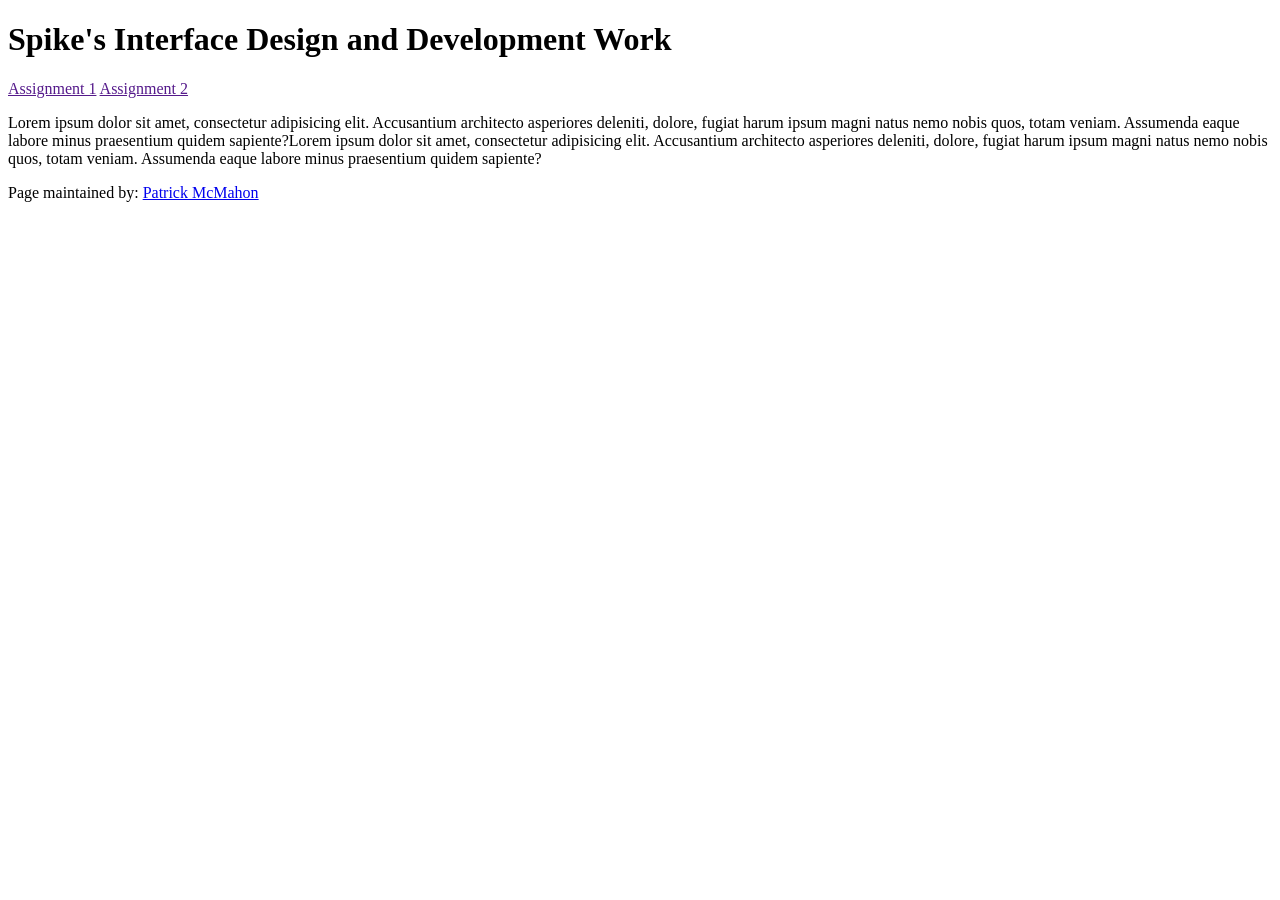
==== index.html @ 9acc1433 "Update index.html" ====
<!doctype html>
<html lang="en">
<head>
    <meta charset="UTF-8">
    <meta name="viewport"
          content="width=device-width, user-scalable=no, initial-scale=1.0, maximum-scale=1.0, minimum-scale=1.0">
    <meta http-equiv="X-UA-Compatible" content="ie=edge">

<!-- !!!!! -->
<!--    change this to refer to your specific page  -->
    <title>changeMe!</title>

<!-- !!!!! -->
<!--  change this to your preferred icon  -->
    <!-- favicon was sourced from favicon.io but the original graphics are copyright 2020 Twitter, Inc
    and other contributors -->
    <!-- They are licensed under CC-BY 4.0 as linked below -->
    <!-- https://creativecommons.org/licenses/by/4.0/ -->
    <link rel="icon" type="image/png" href="./assets/icons/favicon.png">

    <link rel="stylesheet" href="reset.css">
    <link rel="stylesheet" href="style.css">
</head>
<body>

    <header>
<!-- !!!!! -->
<!--    change this to your preferred online name  -->
        <h1>Spike's Interface Design and Development Work</h1>
    </header>

    <div class="mainNavContainer">

        <nav>
            <a href="">Assignment 1</a>
            <a href="">Assignment 2</a>
        </nav>

        <main>
            <section id="intro-section">
                <p> Lorem ipsum dolor sit amet, consectetur adipisicing elit. Accusantium architecto asperiores deleniti, dolore, fugiat harum ipsum magni natus nemo nobis quos, totam veniam. Assumenda eaque labore minus praesentium quidem sapiente?Lorem ipsum dolor sit amet, consectetur adipisicing elit. Accusantium architecto asperiores deleniti, dolore, fugiat harum ipsum magni natus nemo nobis quos, totam veniam. Assumenda eaque labore minus praesentium quidem sapiente?</p>
            </section>
        </main>

        <!-- this is an empty element which helps with spacing -->
        <aside></aside>

    </div>

    <footer>
        <p>
<!-- !!!!! -->
<!--    change this to your preferred online name and update link to refer to your github page  -->
            Page maintained by:
            <a href="https://github.com/p-mcmahon-rmit/" target="_blank">
            Patrick McMahon
            </a>
        </p>
    </footer>
</body>
</html>
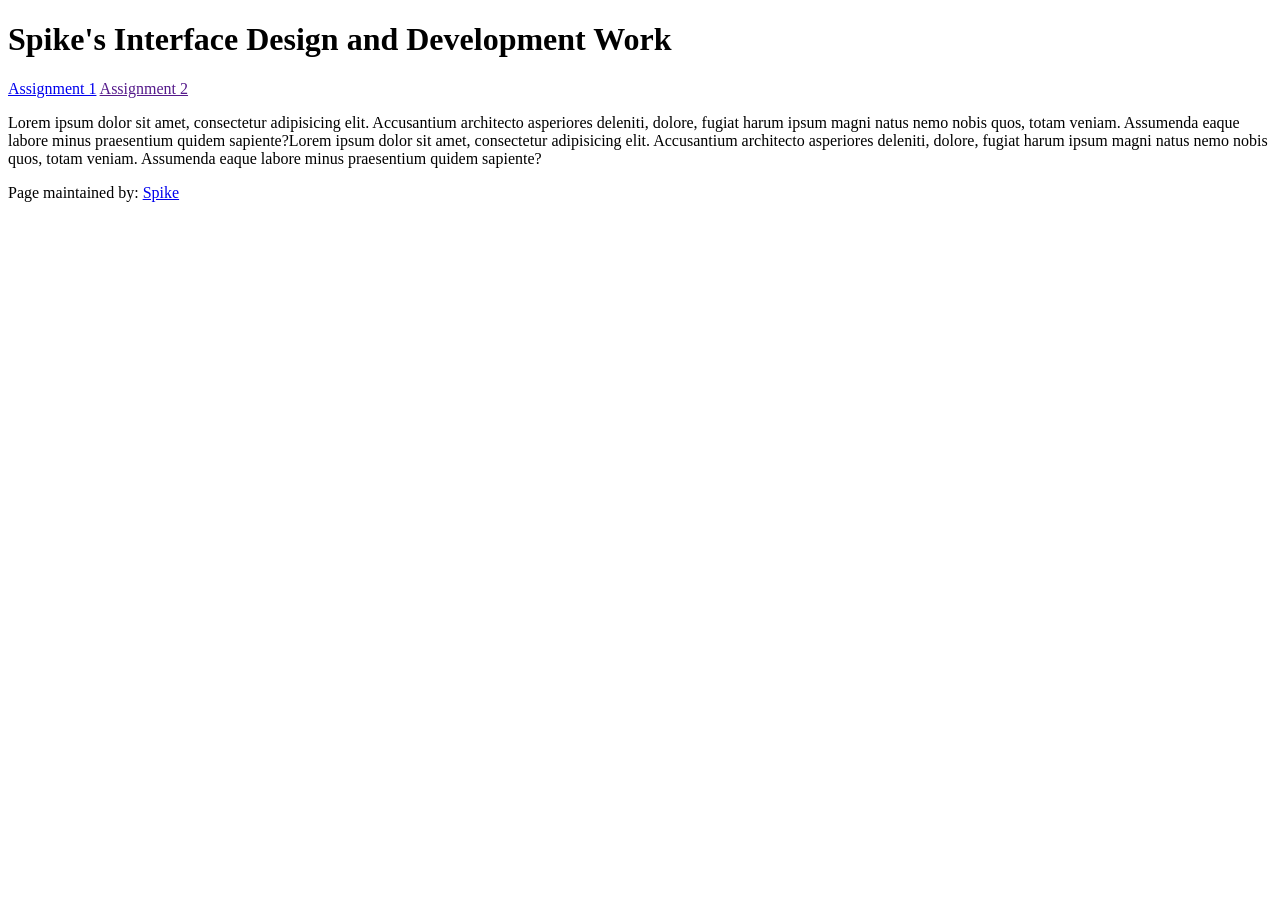
==== commit 742754a0: "detail" ====
--- a/index.html
+++ b/index.html
@@ -8,7 +8,7 @@
 
 <!-- !!!!! -->
 <!--    change this to refer to your specific page  -->
-    <title>changeMe!</title>
+    <title>specialisationWorkIndex</title>
 
 <!-- !!!!! -->
 <!--  change this to your preferred icon  -->
@@ -32,7 +32,7 @@
     <div class="mainNavContainer">
 
         <nav>
-            <a href="">Assignment 1</a>
+            <a href="./assignment1.html">Assignment 1</a>
             <a href="">Assignment 2</a>
         </nav>
 
@@ -53,7 +53,7 @@
 <!--    change this to your preferred online name and update link to refer to your github page  -->
             Page maintained by:
             <a href="https://github.com/p-mcmahon-rmit/" target="_blank">
-            Patrick McMahon
+            Spike
             </a>
         </p>
     </footer>
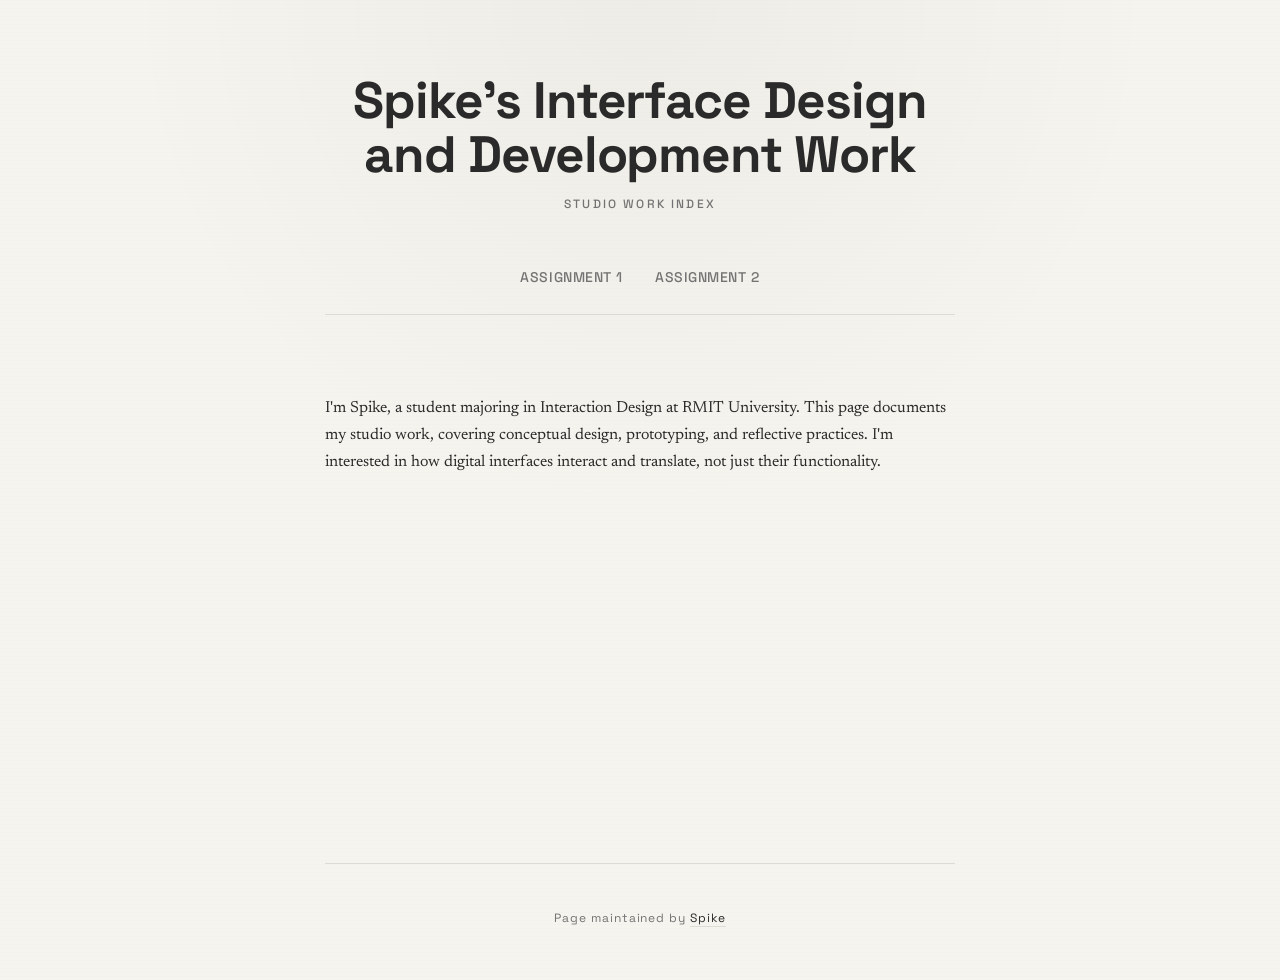
==== commit fef605e9: "The main changes made to the overall CSS style of the webpage" ====
--- a/index.html
+++ b/index.html
@@ -6,12 +6,8 @@
           content="width=device-width, user-scalable=no, initial-scale=1.0, maximum-scale=1.0, minimum-scale=1.0">
     <meta http-equiv="X-UA-Compatible" content="ie=edge">
 
-<!-- !!!!! -->
-<!--    change this to refer to your specific page  -->
     <title>specialisationWorkIndex</title>
 
-<!-- !!!!! -->
-<!--  change this to your preferred icon  -->
     <!-- favicon was sourced from favicon.io but the original graphics are copyright 2020 Twitter, Inc
     and other contributors -->
     <!-- They are licensed under CC-BY 4.0 as linked below -->
@@ -24,38 +20,26 @@
 <body>
 
     <header>
-<!-- !!!!! -->
-<!--    change this to your preferred online name  -->
         <h1>Spike's Interface Design and Development Work</h1>
+        <p class="subtitle">Studio Work Index</p>
     </header>
 
-    <div class="mainNavContainer">
+    <nav class="site-nav">
+        <a href="./assignment1.html">Assignment 1</a>
+        <a href="">Assignment 2</a>
+    </nav>
 
-        <nav>
-            <a href="./assignment1.html">Assignment 1</a>
-            <a href="">Assignment 2</a>
-        </nav>
-
-        <main>
-            <section id="intro-section">
-                <p> Lorem ipsum dolor sit amet, consectetur adipisicing elit. Accusantium architecto asperiores deleniti, dolore, fugiat harum ipsum magni natus nemo nobis quos, totam veniam. Assumenda eaque labore minus praesentium quidem sapiente?Lorem ipsum dolor sit amet, consectetur adipisicing elit. Accusantium architecto asperiores deleniti, dolore, fugiat harum ipsum magni natus nemo nobis quos, totam veniam. Assumenda eaque labore minus praesentium quidem sapiente?</p>
-            </section>
-        </main>
-
-        <!-- this is an empty element which helps with spacing -->
-        <aside></aside>
-
-    </div>
+    <main>
+        <section id="intro-section" class="prose">
+            <p>I'm Spike, a student majoring in Interaction Design at RMIT University. This page documents my studio work, covering conceptual design, prototyping, and reflective practices. I'm interested in how digital interfaces interact and translate, not just their functionality.</p>
+        </section>
+    </main>
 
     <footer>
         <p>
-<!-- !!!!! -->
-<!--    change this to your preferred online name and update link to refer to your github page  -->
-            Page maintained by:
-            <a href="https://github.com/p-mcmahon-rmit/" target="_blank">
-            Spike
-            </a>
+            Page maintained by
+            <a href="https://github.com/yichiban1" target="_blank">Spike</a>
         </p>
     </footer>
 </body>
-</html>+</html>
--- a/style.css
+++ b/style.css
@@ -0,0 +1,230 @@
+/* ===== fonts ===== */
+@import url('https://fonts.googleapis.com/css2?family=Newsreader:ital,opsz,wght@0,6..72,400;0,6..72,500;0,6..72,700;1,6..72,400&family=Space+Grotesk:wght@400;500;700&display=swap');
+
+/* ===== colour scheme ===== */
+:root {
+    --bg: #f6f4ee;
+    --text: #2a2a2a;
+    --muted: #737373;
+    --rule: rgba(42, 42, 42, 0.12);
+
+    --font-display: 'Space Grotesk', sans-serif;
+    --font-body: 'Newsreader', Georgia, serif;
+
+    --space-xs: 0.5rem;
+    --space-sm: 1rem;
+    --space-md: 2rem;
+    --space-lg: 4rem;
+    --space-xl: 6rem;
+}
+
+/* ===== base ===== */
+body {
+    background-color: var(--bg);
+    color: var(--text);
+    font-family: var(--font-body);
+    font-size: clamp(1rem, 1.15vw, 1.125rem);
+    line-height: 1.7;
+
+    min-height: 100vh;
+    display: flex;
+    flex-direction: column;
+    align-items: center;
+    padding: var(--space-md);
+
+    /* subtle paper texture */
+    background-image:
+        radial-gradient(circle at 50% 0%, rgba(0, 0, 0, 0.03) 0%, transparent 45%),
+        linear-gradient(180deg, rgba(0, 0, 0, 0.015) 0%, transparent 1px);
+    background-size: 100% 100%, 100% 4px;
+}
+
+/* ===== header ===== */
+header {
+    text-align: center;
+    margin-block-end: var(--space-md);
+    max-width: 70ch;
+}
+
+header h1 {
+    font-family: var(--font-display);
+    font-size: clamp(2rem, 4vw, 3.5rem);
+    font-weight: 700;
+    line-height: 1.05;
+    letter-spacing: -0.02em;
+    margin-block-end: var(--space-xs);
+}
+
+.subtitle {
+    font-family: var(--font-display);
+    font-size: 0.75rem;
+    font-weight: 500;
+    letter-spacing: 0.18em;
+    text-transform: uppercase;
+    color: var(--muted);
+}
+
+/* ===== navigation ===== */
+.site-nav {
+    display: flex;
+    justify-content: center;
+    gap: var(--space-md);
+    margin-block-end: var(--space-lg);
+    padding-block-end: var(--space-sm);
+    border-bottom: 1px solid var(--rule);
+    width: min(100%, 70ch);
+}
+
+.site-nav a {
+    font-family: var(--font-display);
+    font-size: 0.875rem;
+    font-weight: 500;
+    letter-spacing: 0.04em;
+    text-transform: uppercase;
+    text-decoration: none;
+    color: var(--muted);
+    position: relative;
+    padding-block: var(--space-xs);
+    transition: color 0.2s ease;
+}
+
+.site-nav a::after {
+    content: '';
+    position: absolute;
+    left: 50%;
+    bottom: 0;
+    width: 0;
+    height: 1.5px;
+    background-color: var(--text);
+    transform: translateX(-50%);
+    transition: width 0.25s ease;
+}
+
+.site-nav a:hover,
+.site-nav a:focus {
+    color: var(--text);
+}
+
+.site-nav a:hover::after,
+.site-nav a:focus::after {
+    width: 100%;
+}
+
+/* ===== main ===== */
+main {
+    flex: 1;
+    width: min(100%, 70ch);
+}
+
+/* ===== prose ===== */
+.prose {
+    --prose-flow: 1.5em;
+}
+
+.prose > * + * {
+    margin-block-start: var(--prose-flow);
+}
+
+.prose h2,
+.prose h3,
+.prose h4 {
+    font-family: var(--font-display);
+    font-weight: 500;
+    line-height: 1.2;
+    color: var(--text);
+}
+
+.prose h2 {
+    font-size: clamp(1.5rem, 2.5vw, 2.25rem);
+    margin-block-start: 1.5em;
+    margin-block-end: 0.6em;
+    letter-spacing: -0.01em;
+}
+
+.prose h3 {
+    font-size: clamp(1.15rem, 1.8vw, 1.5rem);
+    margin-block-start: 1.4em;
+    margin-block-end: 0.4em;
+}
+
+.prose h4 {
+    font-size: 1.1rem;
+    margin-block-start: 1.1em;
+    margin-block-end: 0.3em;
+}
+
+.prose p {
+    max-width: 70ch;
+    hyphens: auto;
+}
+
+.prose p + p {
+    margin-block-start: 1em;
+}
+
+.prose section:first-child > :is(h2, h3, h4):first-of-type {
+    margin-block-start: 0;
+}
+
+.prose a {
+    color: var(--text);
+    text-decoration: underline;
+    text-decoration-thickness: 1px;
+    text-underline-offset: 0.2em;
+    text-decoration-color: var(--muted);
+    transition: text-decoration-color 0.2s ease;
+}
+
+.prose a:hover,
+.prose a:focus {
+    text-decoration-color: var(--text);
+}
+
+
+
+/* ===== footer ===== */
+footer {
+    margin-block-start: var(--space-xl);
+    padding-block-start: var(--space-md);
+    border-top: 1px solid var(--rule);
+    width: min(100%, 70ch);
+    text-align: center;
+}
+
+footer p {
+    font-family: var(--font-display);
+    font-size: 0.75rem;
+    letter-spacing: 0.08em;
+    color: var(--muted);
+}
+
+footer a {
+    color: var(--text);
+    text-decoration: none;
+    border-bottom: 1px solid var(--rule);
+    transition: border-color 0.2s ease;
+}
+
+footer a:hover,
+footer a:focus {
+    border-color: var(--text);
+}
+
+/* ===== focus states ===== */
+a:focus-visible {
+    outline: 2px solid var(--text);
+    outline-offset: 3px;
+}
+
+/* ===== compact windows (no mobile collapse) ===== */
+@media (width < 900px) {
+    :root {
+        --space-md: 1.5rem;
+        --space-lg: 2.5rem;
+        --space-xl: 4rem;
+    }
+
+    .site-nav {
+        gap: var(--space-sm);
+    }
+}
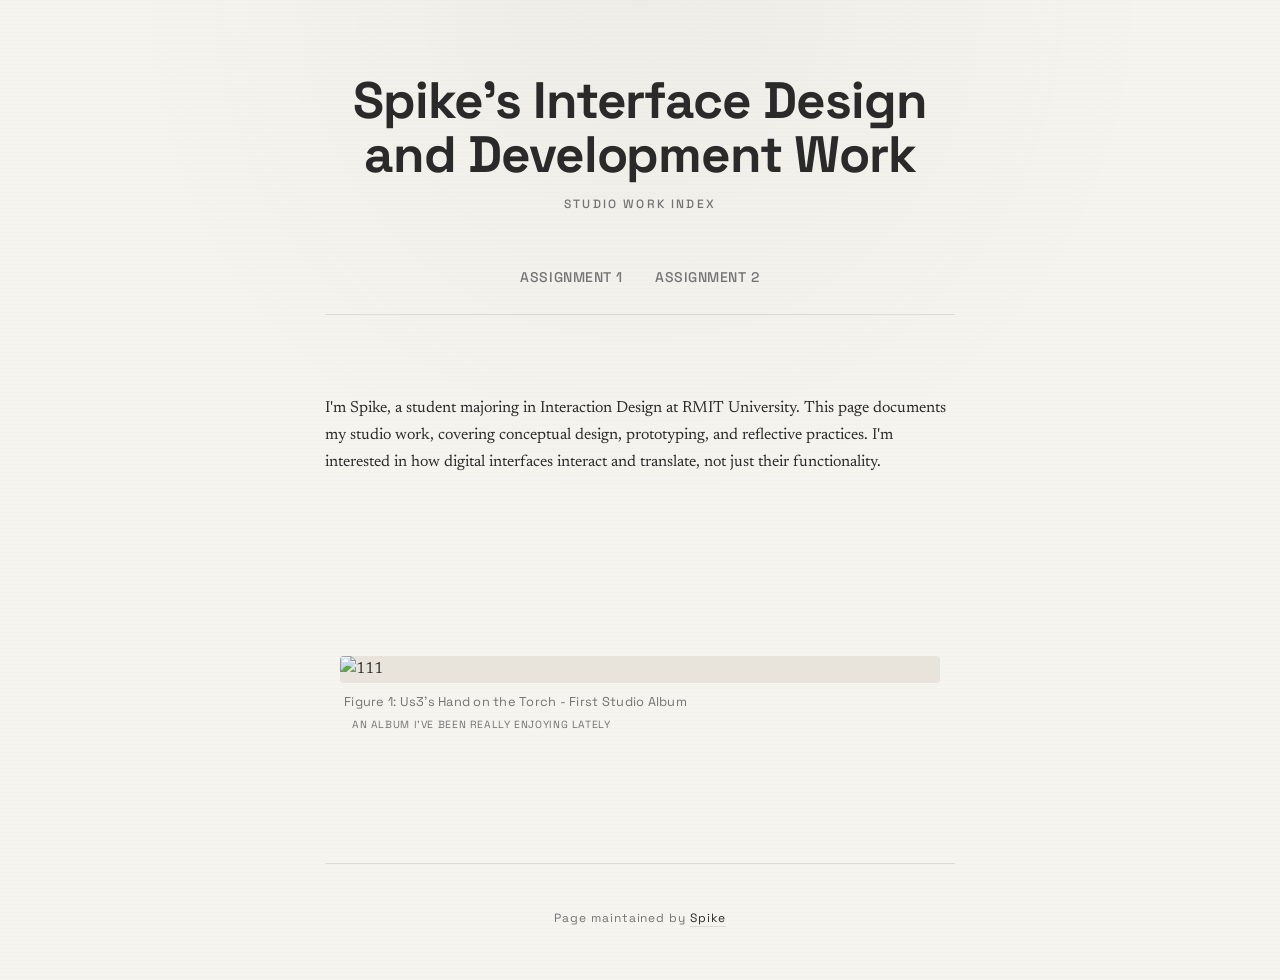
==== commit 97225c96: "Image testing and other supplementary details" ====
--- a/index.html
+++ b/index.html
@@ -35,6 +35,18 @@
         </section>
     </main>
 
+    <figure class="img-figure">
+    <img 
+        src="https://upload.wikimedia.org/wikipedia/en/c/c4/Hand_On_The_Torch.jpg" 
+        alt="111"
+        loading="lazy"
+    >
+    <figcaption>
+        Figure 1: Us3's Hand on the Torch - First Studio Album
+        <span class="fig-credit">An album I've been really enjoying lately</span>
+    </figcaption>
+</figure>
+
     <footer>
         <p>
             Page maintained by
--- a/style.css
+++ b/style.css
@@ -228,3 +228,37 @@
         gap: var(--space-sm);
     }
 }
+
+
+/* ===== figure / image styles ===== */
+.img-figure {
+    margin-block: var(--space-md);
+    max-width: 600px;  
+    margin-inline: auto; 
+}
+
+.img-figure img {
+    display: block;
+    width: 100%;
+    height: auto;
+    border-radius: 4px;
+    background-color: #e8e4dc;
+}
+
+.img-figure figcaption {
+    font-family: var(--font-display);
+    font-size: 0.8rem;
+    letter-spacing: 0.02em;
+    color: var(--muted);
+    margin-block-start: var(--space-xs);
+    padding-inline: 0.25rem;
+}
+
+.fig-credit {
+    display: inline-block;
+    font-size: 0.65rem;
+    text-transform: uppercase;
+    letter-spacing: 0.06em;
+    opacity: 6;
+    margin-inline-start: 0.5rem;
+}
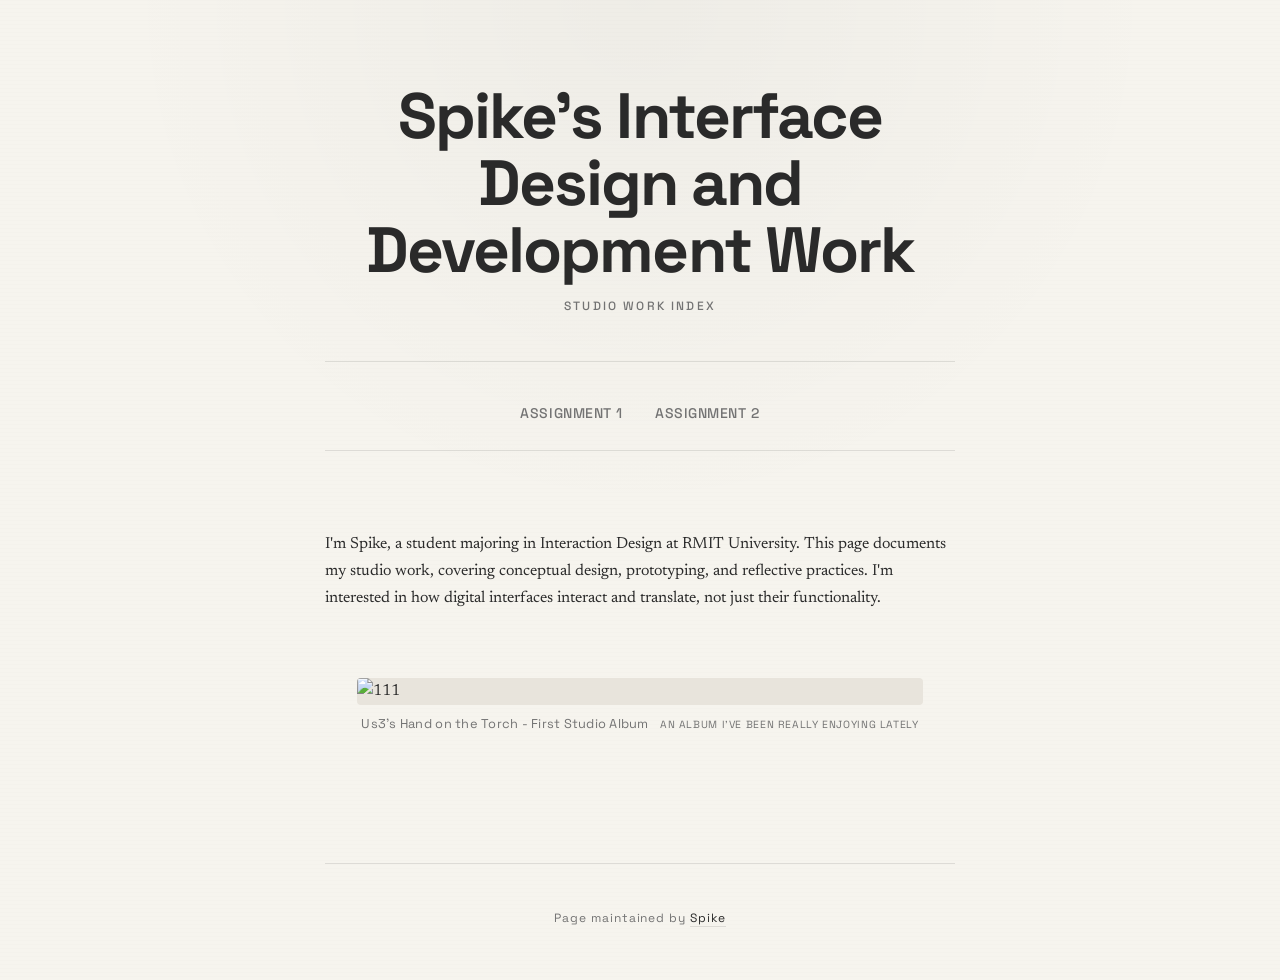
==== commit dadc8727: "111just delete text" ====
--- a/index.html
+++ b/index.html
@@ -42,7 +42,7 @@
         loading="lazy"
     >
     <figcaption>
-        Figure 1: Us3's Hand on the Torch - First Studio Album
+       Us3's Hand on the Torch - First Studio Album
         <span class="fig-credit">An album I've been really enjoying lately</span>
     </figcaption>
 </figure>
--- a/style.css
+++ b/style.css
@@ -44,14 +44,16 @@
     text-align: center;
     margin-block-end: var(--space-md);
     max-width: 70ch;
+    padding-block-end: var(--space-md);
+    border-bottom: 1px solid var(--rule);
 }
 
 header h1 {
     font-family: var(--font-display);
-    font-size: clamp(2rem, 4vw, 3.5rem);
+    font-size: clamp(2.5rem, 5vw, 4.5rem);
     font-weight: 700;
     line-height: 1.05;
-    letter-spacing: -0.02em;
+    letter-spacing: -0.03em;
     margin-block-end: var(--space-xs);
 }
 
@@ -62,6 +64,64 @@
     letter-spacing: 0.18em;
     text-transform: uppercase;
     color: var(--muted);
+}
+
+.tagline {
+    font-family: var(--font-body);
+    font-style: italic;
+    font-size: 1.1rem;
+    color: var(--muted);
+    margin-block-end: var(--space-sm);
+}
+
+.external-links {
+    display: flex;
+    justify-content: center;
+    gap: var(--space-sm);
+}
+
+.ext-link {
+    font-family: var(--font-display);
+    font-size: 0.8rem;
+    font-weight: 500;
+    letter-spacing: 0.06em;
+    text-transform: uppercase;
+    text-decoration: none;
+    color: var(--text);
+    padding: 0.4em 1em;
+    border: 1px solid var(--rule);
+    border-radius: 2px;
+    transition: background-color 0.2s ease, border-color 0.2s ease;
+}
+
+.ext-link:hover,
+.ext-link:focus {
+    background-color: var(--text);
+    color: var(--bg);
+    border-color: var(--text);
+}
+
+.intro-block {
+    width: min(100%, 70ch);
+    margin-block-end: var(--space-lg);
+    padding-block: var(--space-md);
+    padding-inline-start: var(--space-sm);
+    border-left: 3px solid var(--text);
+}
+
+.intro-block h2 {
+    font-family: var(--font-display);
+    font-size: clamp(1rem, 1.5vw, 1.25rem);
+    font-weight: 500;
+    letter-spacing: 0.1em;
+    text-transform: uppercase;
+    color: var(--muted);
+    margin-block-end: var(--space-xs);
+}
+
+.intro-lead {
+    font-size: 1.05rem;
+    line-height: 1.75;
 }
 
 /* ===== navigation ===== */
@@ -182,6 +242,30 @@
 
 
 
+/* ===== acknowledgement ===== */
+.acknowledgement {
+    width: min(100%, 70ch);
+    margin-block-start: var(--space-lg);
+    padding-block: var(--space-sm);
+    border-top: 1px solid var(--rule);
+}
+
+.acknowledgement h2 {
+    font-family: var(--font-display);
+    font-size: 0.75rem;
+    font-weight: 500;
+    letter-spacing: 0.12em;
+    text-transform: uppercase;
+    color: var(--muted);
+    margin-block-end: var(--space-xs);
+}
+
+.acknowledgement p {
+    font-size: 0.85rem;
+    line-height: 1.65;
+    color: var(--muted);
+}
+
 /* ===== footer ===== */
 footer {
     margin-block-start: var(--space-xl);
@@ -227,6 +311,16 @@
     .site-nav {
         gap: var(--space-sm);
     }
+
+    .external-links {
+        flex-direction: column;
+        align-items: center;
+        gap: var(--space-xs);
+    }
+
+    .intro-block {
+        padding-inline-start: var(--space-sm);
+    }
 }
 
 
